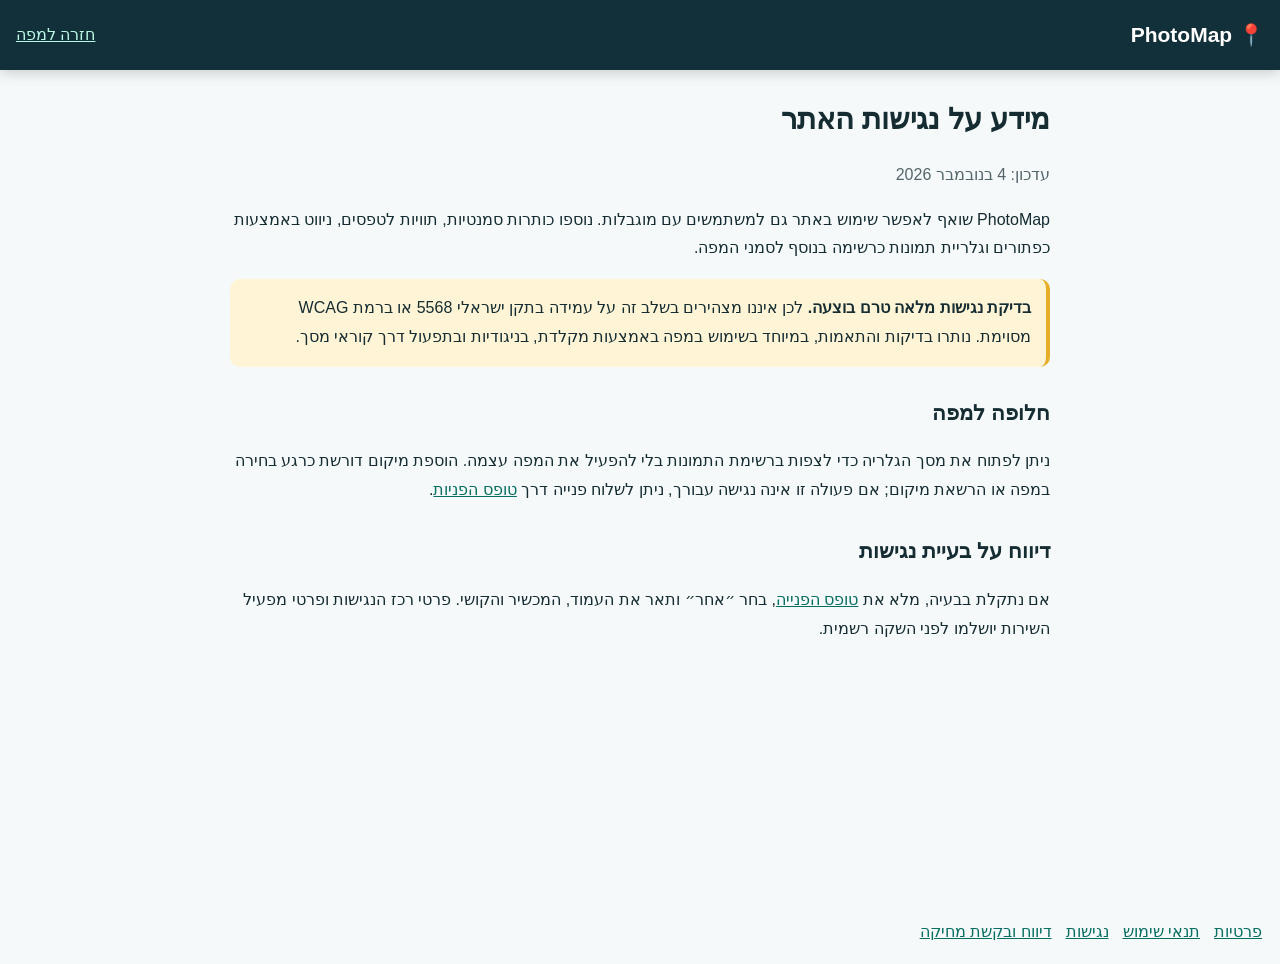
==== accessibility.html @ 1d32e996 "Add PhotoMap legal and user-reporting page: accessibility.html" ====
<!doctype html><html lang="he" dir="rtl"><head><meta charset="utf-8"><meta name="viewport" content="width=device-width,initial-scale=1"><meta name="theme-color" content="#12303a"><link rel="stylesheet" href="style.css?v=38"><link rel="stylesheet" href="legal.css?v=38"><title>נגישות | PhotoMap</title></head><body class="legal"><header><strong>📍 PhotoMap</strong><a href="./" aria-label="חזרה למפת התמונות">חזרה למפה</a></header><main><h1>מידע על נגישות האתר</h1><p class="subtle">עדכון: 4 בנובמבר 2026</p><p>PhotoMap שואף לאפשר שימוש באתר גם למשתמשים עם מוגבלות. נוספו כותרות סמנטיות, תוויות לטפסים, ניווט באמצעות כפתורים וגלריית תמונות כרשימה בנוסף לסמני המפה.</p><p class="legal-note"><strong>בדיקת נגישות מלאה טרם בוצעה.</strong> לכן איננו מצהירים בשלב זה על עמידה בתקן ישראלי 5568 או ברמת WCAG מסוימת. נותרו בדיקות והתאמות, במיוחד בשימוש במפה באמצעות מקלדת, בניגודיות ובתפעול דרך קוראי מסך.</p><h2>חלופה למפה</h2><p>ניתן לפתוח את מסך הגלריה כדי לצפות ברשימת התמונות בלי להפעיל את המפה עצמה. הוספת מיקום דורשת כרגע בחירה במפה או הרשאת מיקום; אם פעולה זו אינה נגישה עבורך, ניתן לשלוח פנייה דרך <a href="report.html">טופס הפניות</a>.</p><h2>דיווח על בעיית נגישות</h2><p>אם נתקלת בבעיה, מלא את <a href="report.html">טופס הפנייה</a>, בחר ״אחר״ ותאר את העמוד, המכשיר והקושי. פרטי רכז הנגישות ופרטי מפעיל השירות יושלמו לפני השקה רשמית.</p></main><footer><nav class="legalLinks" aria-label="קישורים משפטיים"><a href="privacy.html">פרטיות</a><a href="terms.html">תנאי שימוש</a><a href="accessibility.html">נגישות</a><a href="report.html">דיווח ובקשת מחיקה</a></nav></footer></body></html>
---- style.css ----
*{box-sizing:border-box}body{margin:0;font-family:Arial,sans-serif;background:#0e242b;color:#f5fcff}button,input{font:inherit}button{cursor:pointer;border:0;border-radius:12px;padding:12px;background:#2ad6a2;color:#09251e;font-weight:700}header{height:70px;position:relative;z-index:800;background:#102a33;display:flex;align-items:center;justify-content:space-between;padding:10px 16px;box-shadow:0 2px 14px #0003}header strong{font-size:21px}header small{display:block;color:#a4c1c7;font-size:12px;margin-top:4px}header button{background:#264650;color:#fff}main{position:relative;height:calc(100dvh - 144px)}#map{height:100%;width:100%;background:#cddcce}.leaflet-container{font-family:Arial,sans-serif}.bottomNav{height:74px;padding-bottom:env(safe-area-inset-bottom);background:#102a33;display:flex;gap:7px;align-items:center;justify-content:space-around;position:relative;z-index:800}.bottomNav button{flex:1;margin:0 4px;background:#25424c;color:#e4f4f5;font-size:14px;padding:13px 5px}.bottomNav button.selected{background:#2ad6a2;color:#09251e}.sheet{position:fixed;inset:70px 0 74px;z-index:850;background:#102b34;overflow:auto;padding:18px;box-shadow:0 -4px 18px #0006}.sheet[hidden],#mapNotice[hidden],#preview[hidden]{display:none}.sheetHead{display:flex;justify-content:space-between;align-items:center;margin-bottom:16px}.sheetHead h2{margin:0}.closeSheet{background:#294752;color:white}form{display:grid;gap:16px}form label{display:block;font-size:15px}form input[type=text],form input:not([type]){display:block;width:100%;margin-top:8px;border-radius:9px;border:1px solid #56727c;background:#0b1e25;color:white;padding:13px}.uploadArea{display:grid;place-items:center;min-height:115px;border:2px dashed #59a89b;border-radius:12px;background:#183941;gap:8px}.uploadArea input{max-width:90%;font-size:13px}#preview{width:100%;max-height:220px;object-fit:contain;border-radius:12px}.secondary{background:#294c55;color:#f1fffb}.check{display:flex;gap:9px;align-items:start}.check input{margin-top:4px}.notice{position:absolute;top:15px;right:12px;left:12px;z-index:700;background:#fff4dc;color:#583b00;padding:12px;border-radius:12px;box-shadow:0 2px 12px #0004}.counter{position:absolute;bottom:24px;right:12px;z-index:700;background:#fff;color:#17343a;border-radius:30px;padding:10px 15px;font-weight:700;box-shadow:0 2px 12px #0003}.gallery{display:grid;grid-template-columns:repeat(2,minmax(0,1fr));gap:12px}.tile{border:1px solid #47606a;border-radius:12px;overflow:hidden;background:#1b3a44;color:white;text-align:right;padding:0}.tile img{width:100%;aspect-ratio:1;object-fit:cover}.tile span{display:block;padding:9px;font-size:13px}dialog{border:0;border-radius:16px;background:#132f39;color:white;width:min(94vw,520px);max-height:85dvh;overflow:auto;padding:18px}dialog::backdrop{background:#000b}dialog img{width:100%;max-height:55vh;object-fit:contain}dialog h2{font-size:20px}#closePhoto{float:left;background:#31505a;color:white}.photoMarker{border:3px solid white;border-radius:12px;width:44px;height:44px;object-fit:cover;box-shadow:0 2px 9px #0008}#uploadStatus{min-height:22px;color:#b0f3dd}#positionText{color:#c4d6db;font-size:14px;margin:0}@media(min-width:750px){.sheet{right:auto;width:430px;left:0;inset-block:70px 74px}.gallery{grid-template-columns:repeat(2,1fr)}}
/* Interactive location picker and visible geolocation feedback. */
.positionActions{display:grid;grid-template-columns:1fr 1fr;gap:9px}
.positionActions button{min-width:0;padding:12px 8px;font-size:14px}
.pickerBanner{position:absolute;z-index:701;top:16px;left:12px;right:12px;display:flex;align-items:center;justify-content:space-between;gap:10px;padding:10px 12px;background:#fff;color:#133238;box-shadow:0 3px 20px #0005;border-radius:12px;font-weight:bold}
.pickerBanner[hidden]{display:none}
.pickerBanner button{background:#173d46;color:white;padding:9px 12px;flex-shrink:0}
#positionText{line-height:1.6}

/* Map fine-adjustment controls */
.pickerActions{display:flex;gap:7px;align-items:center;flex-shrink:0}
.pickerActions button:last-child{background:#2ad6a2;color:#06342a}
#pickerBanner span{line-height:1.5}
.leaflet-marker-draggable{cursor:grab}
.leaflet-marker-draggable:active{cursor:grabbing}
@media(max-width:570px){
 .pickerBanner{display:grid;grid-template-columns:1fr;gap:8px;top:10px}
 .pickerActions{justify-content:space-between}
 .pickerActions button{flex:1}
}
---- legal.css ----
body.legal{line-height:1.75;background:#f6f9f9;color:#142c32}body.legal header{background:#12303a;color:#fff;position:sticky;top:0;z-index:10}body.legal header a{color:#baf7e4}body.legal main{height:auto;min-height:calc(100vh - 70px);max-width:860px;margin:auto;padding:24px 20px 65px}body.legal h1{margin:0 0 16px;font-size:29px}body.legal h2{font-size:21px;margin:28px 0 8px}body.legal p,body.legal li{font-size:16px;line-height:1.8}body.legal a{color:#076e62}body.legal section{padding-bottom:10px}body.legal .legal-note{background:#fff4d5;border-right:4px solid #e7ae28;padding:15px;border-radius:10px}body.legal .legal-card{background:#fff;border:1px solid #d6e6e7;border-radius:16px;padding:18px;box-shadow:0 2px 12px #1c33330c}body.legal .legal-card label{font-weight:bold;display:block;margin:15px 0 7px}body.legal input:not([type=checkbox]),body.legal select,body.legal textarea{width:100%;border:1px solid #849b9f;padding:11px;border-radius:9px;color:#162e34;background:#fff;font:inherit}body.legal textarea{resize:vertical}body.legal form button{margin-top:14px}body.legal footer{padding:18px;text-align:center;color:#46626b}body.legal :focus-visible{outline:3px solid #2ca889;outline-offset:3px}body.legal .subtle{color:#53656b}body.legal #reportResult{font-weight:bold;white-space:pre-wrap}body.legal .legalLinks{display:flex;flex-wrap:wrap;gap:14px}body.legal .mandatory{color:#9f2020}
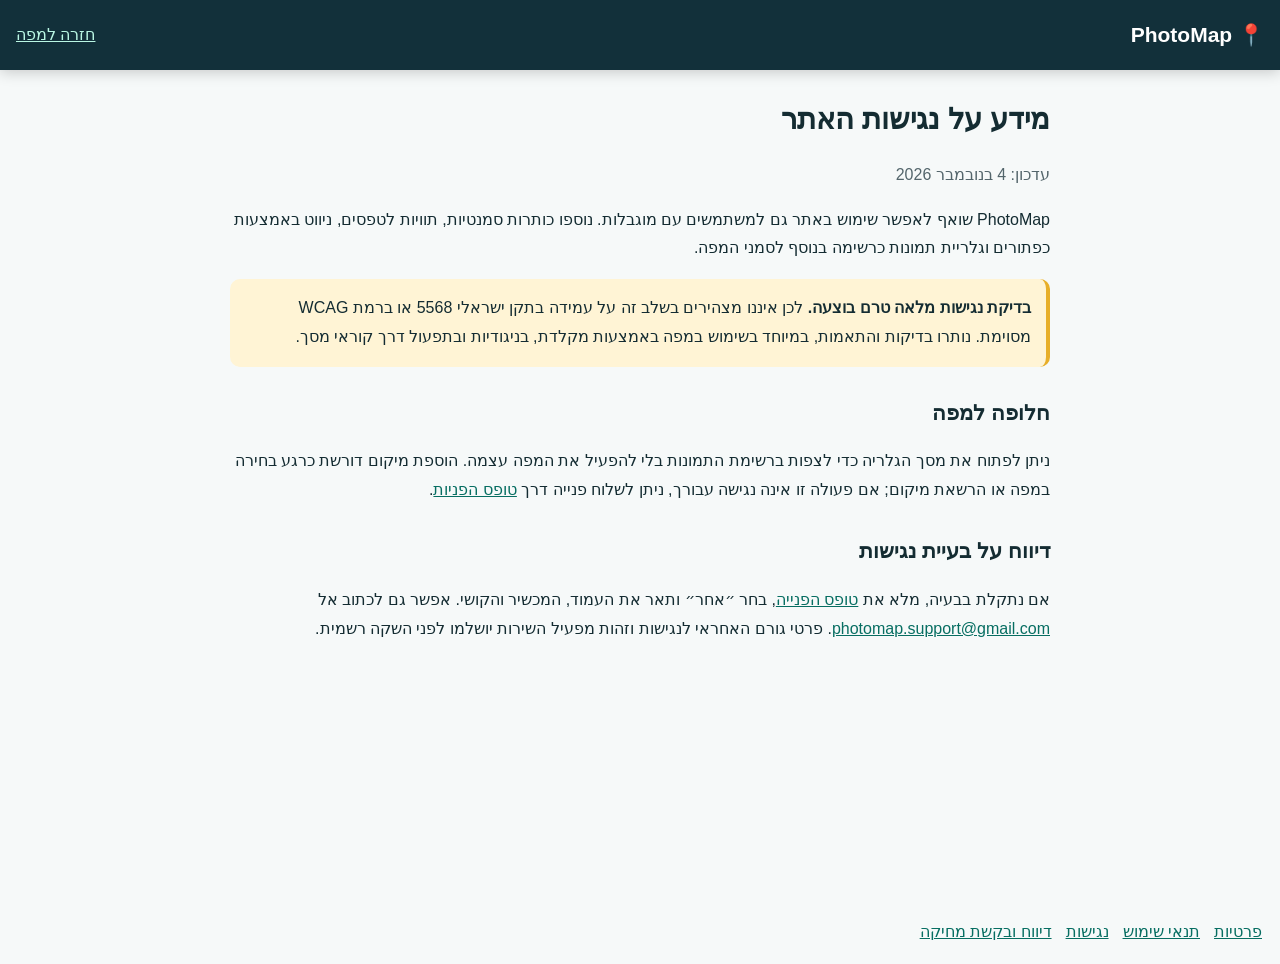
==== commit ec70531d: "Set PhotoMap support email across public contact and policies" ====
--- a/accessibility.html
+++ b/accessibility.html
@@ -1 +1 @@
-<!doctype html><html lang="he" dir="rtl"><head><meta charset="utf-8"><meta name="viewport" content="width=device-width,initial-scale=1"><meta name="theme-color" content="#12303a"><link rel="stylesheet" href="style.css?v=38"><link rel="stylesheet" href="legal.css?v=38"><title>נגישות | PhotoMap</title></head><body class="legal"><header><strong>📍 PhotoMap</strong><a href="./" aria-label="חזרה למפת התמונות">חזרה למפה</a></header><main><h1>מידע על נגישות האתר</h1><p class="subtle">עדכון: 4 בנובמבר 2026</p><p>PhotoMap שואף לאפשר שימוש באתר גם למשתמשים עם מוגבלות. נוספו כותרות סמנטיות, תוויות לטפסים, ניווט באמצעות כפתורים וגלריית תמונות כרשימה בנוסף לסמני המפה.</p><p class="legal-note"><strong>בדיקת נגישות מלאה טרם בוצעה.</strong> לכן איננו מצהירים בשלב זה על עמידה בתקן ישראלי 5568 או ברמת WCAG מסוימת. נותרו בדיקות והתאמות, במיוחד בשימוש במפה באמצעות מקלדת, בניגודיות ובתפעול דרך קוראי מסך.</p><h2>חלופה למפה</h2><p>ניתן לפתוח את מסך הגלריה כדי לצפות ברשימת התמונות בלי להפעיל את המפה עצמה. הוספת מיקום דורשת כרגע בחירה במפה או הרשאת מיקום; אם פעולה זו אינה נגישה עבורך, ניתן לשלוח פנייה דרך <a href="report.html">טופס הפניות</a>.</p><h2>דיווח על בעיית נגישות</h2><p>אם נתקלת בבעיה, מלא את <a href="report.html">טופס הפנייה</a>, בחר ״אחר״ ותאר את העמוד, המכשיר והקושי. פרטי רכז הנגישות ופרטי מפעיל השירות יושלמו לפני השקה רשמית.</p></main><footer><nav class="legalLinks" aria-label="קישורים משפטיים"><a href="privacy.html">פרטיות</a><a href="terms.html">תנאי שימוש</a><a href="accessibility.html">נגישות</a><a href="report.html">דיווח ובקשת מחיקה</a></nav></footer></body></html>+<!doctype html><html lang="he" dir="rtl"><head><meta charset="utf-8"><meta name="viewport" content="width=device-width,initial-scale=1"><meta name="theme-color" content="#12303a"><link rel="stylesheet" href="style.css?v=38"><link rel="stylesheet" href="legal.css?v=38"><title>נגישות | PhotoMap</title></head><body class="legal"><header><strong>📍 PhotoMap</strong><a href="./" aria-label="חזרה למפת התמונות">חזרה למפה</a></header><main><h1>מידע על נגישות האתר</h1><p class="subtle">עדכון: 4 בנובמבר 2026</p><p>PhotoMap שואף לאפשר שימוש באתר גם למשתמשים עם מוגבלות. נוספו כותרות סמנטיות, תוויות לטפסים, ניווט באמצעות כפתורים וגלריית תמונות כרשימה בנוסף לסמני המפה.</p><p class="legal-note"><strong>בדיקת נגישות מלאה טרם בוצעה.</strong> לכן איננו מצהירים בשלב זה על עמידה בתקן ישראלי 5568 או ברמת WCAG מסוימת. נותרו בדיקות והתאמות, במיוחד בשימוש במפה באמצעות מקלדת, בניגודיות ובתפעול דרך קוראי מסך.</p><h2>חלופה למפה</h2><p>ניתן לפתוח את מסך הגלריה כדי לצפות ברשימת התמונות בלי להפעיל את המפה עצמה. הוספת מיקום דורשת כרגע בחירה במפה או הרשאת מיקום; אם פעולה זו אינה נגישה עבורך, ניתן לשלוח פנייה דרך <a href="report.html">טופס הפניות</a>.</p><h2>דיווח על בעיית נגישות</h2><p>אם נתקלת בבעיה, מלא את <a href="report.html">טופס הפנייה</a>, בחר ״אחר״ ותאר את העמוד, המכשיר והקושי. אפשר גם לכתוב אל <a href="mailto:photomap.support@gmail.com">photomap.support@gmail.com</a>. פרטי גורם האחראי לנגישות וזהות מפעיל השירות יושלמו לפני השקה רשמית.</p></main><footer><nav class="legalLinks" aria-label="קישורים משפטיים"><a href="privacy.html">פרטיות</a><a href="terms.html">תנאי שימוש</a><a href="accessibility.html">נגישות</a><a href="report.html">דיווח ובקשת מחיקה</a></nav></footer></body></html>
--- a/style.css
+++ b/style.css
@@ -18,3 +18,18 @@
  .pickerActions{justify-content:space-between}
  .pickerActions button{flex:1}
 }
+
+/* Public policy navigation and informed upload consent */
+.legalMenu{position:relative;z-index:1001;max-width:165px}
+.legalMenu summary{list-style:none;cursor:pointer;background:#264650;color:#fff;padding:10px 12px;border-radius:11px;font-weight:bold;font-size:13px}
+.legalMenu summary::-webkit-details-marker{display:none}
+.legalMenu summary:focus-visible,.bottomNav button:focus-visible,.positionActions button:focus-visible{outline:3px solid #30e0af;outline-offset:2px}
+.legalMenu nav{position:absolute;top:calc(100% + 7px);right:0;min-width:155px;display:grid;background:#fff;border-radius:12px;padding:8px;box-shadow:0 8px 25px #0006}
+.legalMenu nav a{display:block;padding:9px;color:#153640;text-decoration:none;font-weight:600;font-size:14px}
+.legalMenu nav a:hover,.legalMenu nav a:focus{background:#d9f6ed;border-radius:7px}
+.positionPreview{background:#22444d;border-radius:9px;padding:11px;line-height:1.7;margin:0;color:#e4fffa;font-size:14px}
+#uploadForm .check{display:flex;align-items:flex-start;gap:10px;line-height:1.65}
+#uploadForm .check input{flex:0 0 auto;margin-top:6px}
+#uploadForm .check a{color:#a2ffe3}
+.reportLink{display:block;text-align:center;text-decoration:none;margin-top:10px;padding:12px;border-radius:10px;font-weight:bold}
+@media(max-width:440px){header strong{font-size:17px}.legalMenu summary{font-size:12px;padding:8px 6px}.legalMenu nav{right:-20px}header{padding:8px}header button{padding:9px 7px}}
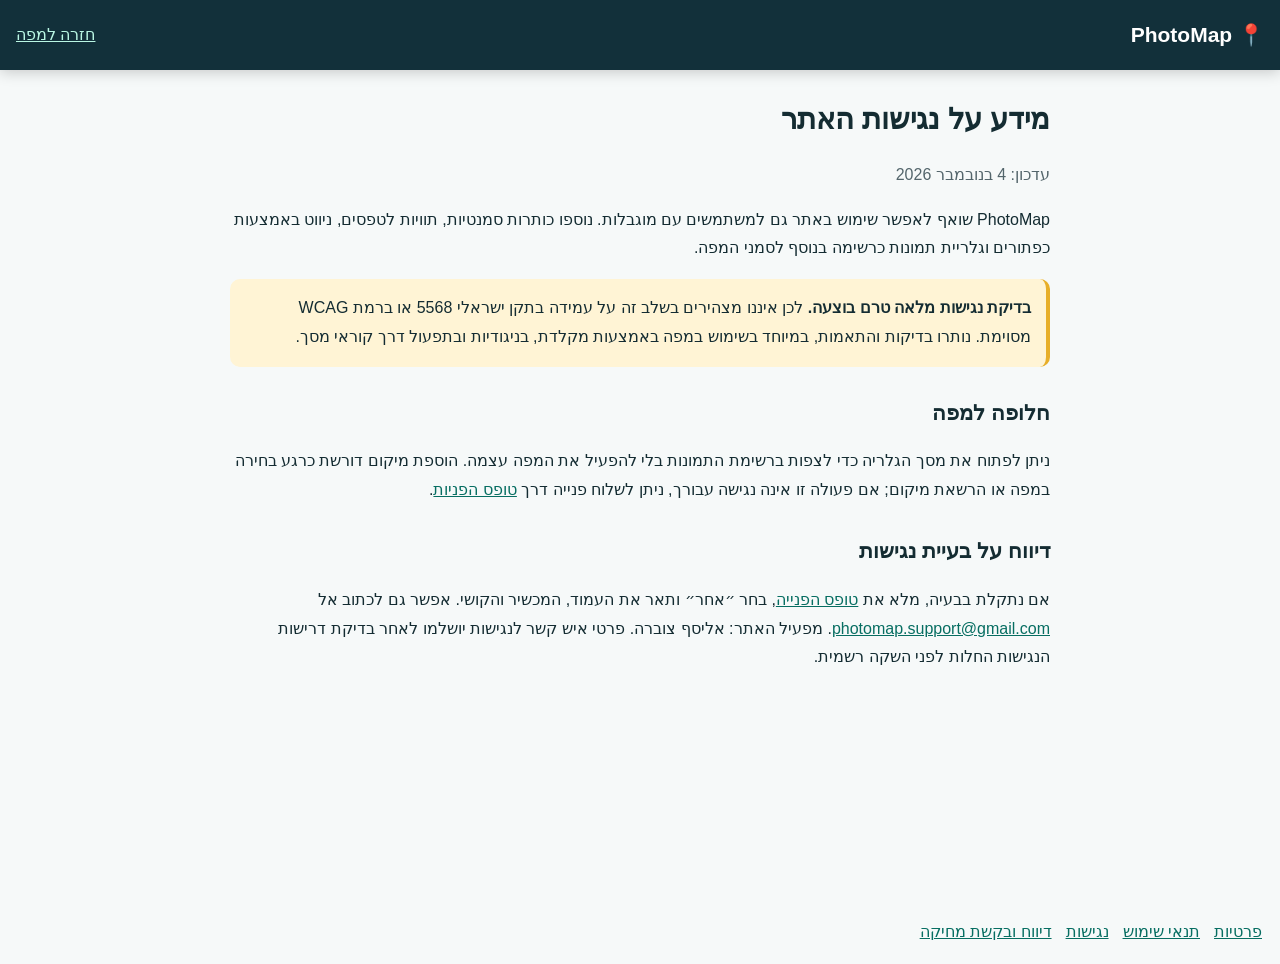
==== commit 9ca37f6c: "Identify PhotoMap operator and Israel target audience in legal pages" ====
--- a/accessibility.html
+++ b/accessibility.html
@@ -1 +1 @@
-<!doctype html><html lang="he" dir="rtl"><head><meta charset="utf-8"><meta name="viewport" content="width=device-width,initial-scale=1"><meta name="theme-color" content="#12303a"><link rel="stylesheet" href="style.css?v=38"><link rel="stylesheet" href="legal.css?v=38"><title>נגישות | PhotoMap</title></head><body class="legal"><header><strong>📍 PhotoMap</strong><a href="./" aria-label="חזרה למפת התמונות">חזרה למפה</a></header><main><h1>מידע על נגישות האתר</h1><p class="subtle">עדכון: 4 בנובמבר 2026</p><p>PhotoMap שואף לאפשר שימוש באתר גם למשתמשים עם מוגבלות. נוספו כותרות סמנטיות, תוויות לטפסים, ניווט באמצעות כפתורים וגלריית תמונות כרשימה בנוסף לסמני המפה.</p><p class="legal-note"><strong>בדיקת נגישות מלאה טרם בוצעה.</strong> לכן איננו מצהירים בשלב זה על עמידה בתקן ישראלי 5568 או ברמת WCAG מסוימת. נותרו בדיקות והתאמות, במיוחד בשימוש במפה באמצעות מקלדת, בניגודיות ובתפעול דרך קוראי מסך.</p><h2>חלופה למפה</h2><p>ניתן לפתוח את מסך הגלריה כדי לצפות ברשימת התמונות בלי להפעיל את המפה עצמה. הוספת מיקום דורשת כרגע בחירה במפה או הרשאת מיקום; אם פעולה זו אינה נגישה עבורך, ניתן לשלוח פנייה דרך <a href="report.html">טופס הפניות</a>.</p><h2>דיווח על בעיית נגישות</h2><p>אם נתקלת בבעיה, מלא את <a href="report.html">טופס הפנייה</a>, בחר ״אחר״ ותאר את העמוד, המכשיר והקושי. אפשר גם לכתוב אל <a href="mailto:photomap.support@gmail.com">photomap.support@gmail.com</a>. פרטי גורם האחראי לנגישות וזהות מפעיל השירות יושלמו לפני השקה רשמית.</p></main><footer><nav class="legalLinks" aria-label="קישורים משפטיים"><a href="privacy.html">פרטיות</a><a href="terms.html">תנאי שימוש</a><a href="accessibility.html">נגישות</a><a href="report.html">דיווח ובקשת מחיקה</a></nav></footer></body></html>+<!doctype html><html lang="he" dir="rtl"><head><meta charset="utf-8"><meta name="viewport" content="width=device-width,initial-scale=1"><meta name="theme-color" content="#12303a"><link rel="stylesheet" href="style.css?v=38"><link rel="stylesheet" href="legal.css?v=38"><title>נגישות | PhotoMap</title></head><body class="legal"><header><strong>📍 PhotoMap</strong><a href="./" aria-label="חזרה למפת התמונות">חזרה למפה</a></header><main><h1>מידע על נגישות האתר</h1><p class="subtle">עדכון: 4 בנובמבר 2026</p><p>PhotoMap שואף לאפשר שימוש באתר גם למשתמשים עם מוגבלות. נוספו כותרות סמנטיות, תוויות לטפסים, ניווט באמצעות כפתורים וגלריית תמונות כרשימה בנוסף לסמני המפה.</p><p class="legal-note"><strong>בדיקת נגישות מלאה טרם בוצעה.</strong> לכן איננו מצהירים בשלב זה על עמידה בתקן ישראלי 5568 או ברמת WCAG מסוימת. נותרו בדיקות והתאמות, במיוחד בשימוש במפה באמצעות מקלדת, בניגודיות ובתפעול דרך קוראי מסך.</p><h2>חלופה למפה</h2><p>ניתן לפתוח את מסך הגלריה כדי לצפות ברשימת התמונות בלי להפעיל את המפה עצמה. הוספת מיקום דורשת כרגע בחירה במפה או הרשאת מיקום; אם פעולה זו אינה נגישה עבורך, ניתן לשלוח פנייה דרך <a href="report.html">טופס הפניות</a>.</p><h2>דיווח על בעיית נגישות</h2><p>אם נתקלת בבעיה, מלא את <a href="report.html">טופס הפנייה</a>, בחר ״אחר״ ותאר את העמוד, המכשיר והקושי. אפשר גם לכתוב אל <a href="mailto:photomap.support@gmail.com">photomap.support@gmail.com</a>. מפעיל האתר: אליסף צוברה. פרטי איש קשר לנגישות יושלמו לאחר בדיקת דרישות הנגישות החלות לפני השקה רשמית.</p></main><footer><nav class="legalLinks" aria-label="קישורים משפטיים"><a href="privacy.html">פרטיות</a><a href="terms.html">תנאי שימוש</a><a href="accessibility.html">נגישות</a><a href="report.html">דיווח ובקשת מחיקה</a></nav></footer></body></html>
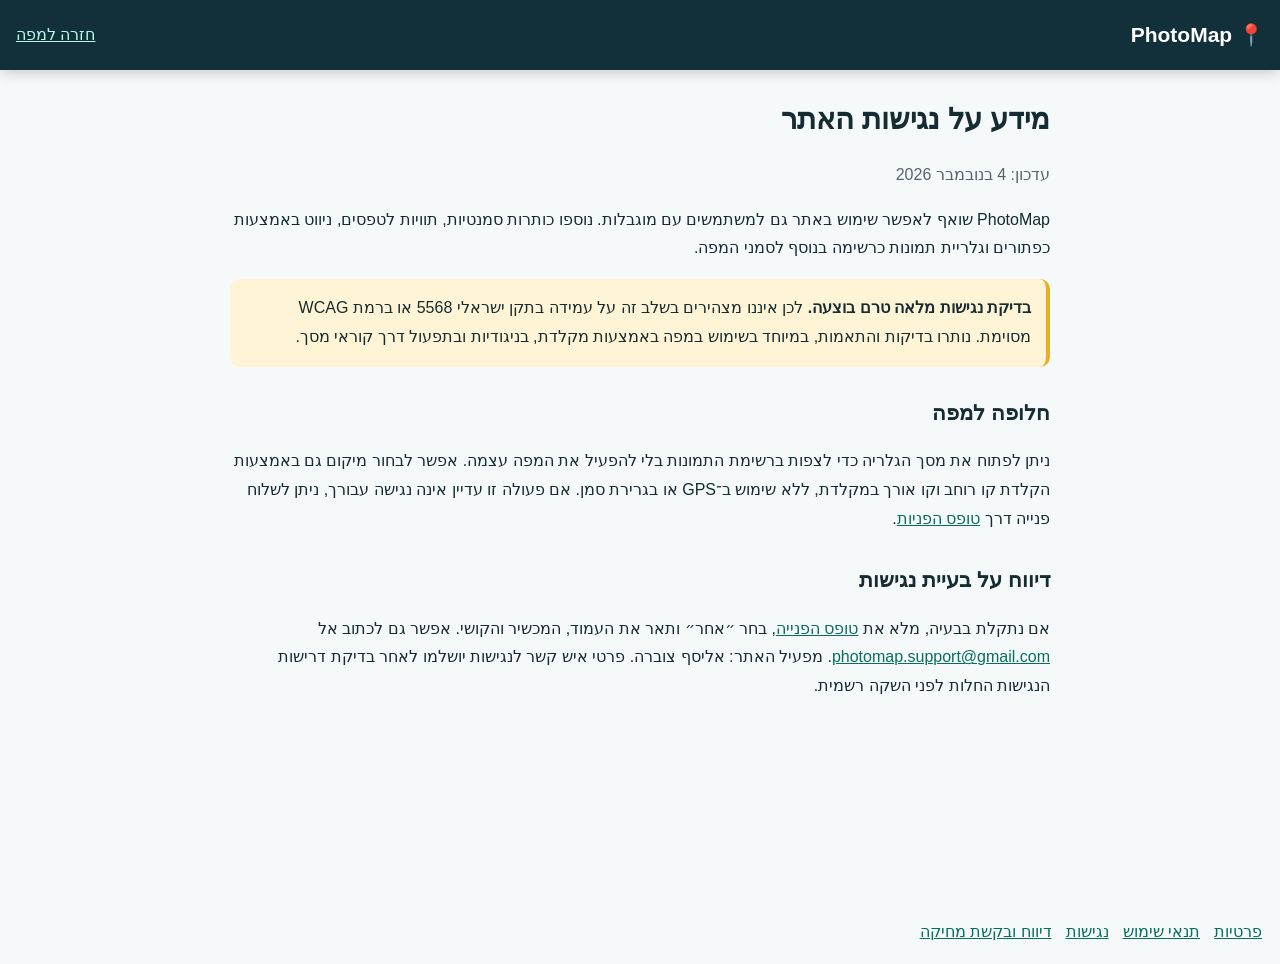
==== commit 982dcce5: "Document keyboard-based location entry and remaining accessibility limits" ====
--- a/accessibility.html
+++ b/accessibility.html
@@ -1 +1 @@
-<!doctype html><html lang="he" dir="rtl"><head><meta charset="utf-8"><meta name="viewport" content="width=device-width,initial-scale=1"><meta name="theme-color" content="#12303a"><link rel="stylesheet" href="style.css?v=38"><link rel="stylesheet" href="legal.css?v=38"><title>נגישות | PhotoMap</title></head><body class="legal"><header><strong>📍 PhotoMap</strong><a href="./" aria-label="חזרה למפת התמונות">חזרה למפה</a></header><main><h1>מידע על נגישות האתר</h1><p class="subtle">עדכון: 4 בנובמבר 2026</p><p>PhotoMap שואף לאפשר שימוש באתר גם למשתמשים עם מוגבלות. נוספו כותרות סמנטיות, תוויות לטפסים, ניווט באמצעות כפתורים וגלריית תמונות כרשימה בנוסף לסמני המפה.</p><p class="legal-note"><strong>בדיקת נגישות מלאה טרם בוצעה.</strong> לכן איננו מצהירים בשלב זה על עמידה בתקן ישראלי 5568 או ברמת WCAG מסוימת. נותרו בדיקות והתאמות, במיוחד בשימוש במפה באמצעות מקלדת, בניגודיות ובתפעול דרך קוראי מסך.</p><h2>חלופה למפה</h2><p>ניתן לפתוח את מסך הגלריה כדי לצפות ברשימת התמונות בלי להפעיל את המפה עצמה. הוספת מיקום דורשת כרגע בחירה במפה או הרשאת מיקום; אם פעולה זו אינה נגישה עבורך, ניתן לשלוח פנייה דרך <a href="report.html">טופס הפניות</a>.</p><h2>דיווח על בעיית נגישות</h2><p>אם נתקלת בבעיה, מלא את <a href="report.html">טופס הפנייה</a>, בחר ״אחר״ ותאר את העמוד, המכשיר והקושי. אפשר גם לכתוב אל <a href="mailto:photomap.support@gmail.com">photomap.support@gmail.com</a>. מפעיל האתר: אליסף צוברה. פרטי איש קשר לנגישות יושלמו לאחר בדיקת דרישות הנגישות החלות לפני השקה רשמית.</p></main><footer><nav class="legalLinks" aria-label="קישורים משפטיים"><a href="privacy.html">פרטיות</a><a href="terms.html">תנאי שימוש</a><a href="accessibility.html">נגישות</a><a href="report.html">דיווח ובקשת מחיקה</a></nav></footer></body></html>+<!doctype html><html lang="he" dir="rtl"><head><meta charset="utf-8"><meta name="viewport" content="width=device-width,initial-scale=1"><meta name="theme-color" content="#12303a"><link rel="stylesheet" href="style.css?v=38"><link rel="stylesheet" href="legal.css?v=38"><title>נגישות | PhotoMap</title></head><body class="legal"><header><strong>📍 PhotoMap</strong><a href="./" aria-label="חזרה למפת התמונות">חזרה למפה</a></header><main><h1>מידע על נגישות האתר</h1><p class="subtle">עדכון: 4 בנובמבר 2026</p><p>PhotoMap שואף לאפשר שימוש באתר גם למשתמשים עם מוגבלות. נוספו כותרות סמנטיות, תוויות לטפסים, ניווט באמצעות כפתורים וגלריית תמונות כרשימה בנוסף לסמני המפה.</p><p class="legal-note"><strong>בדיקת נגישות מלאה טרם בוצעה.</strong> לכן איננו מצהירים בשלב זה על עמידה בתקן ישראלי 5568 או ברמת WCAG מסוימת. נותרו בדיקות והתאמות, במיוחד בשימוש במפה באמצעות מקלדת, בניגודיות ובתפעול דרך קוראי מסך.</p><h2>חלופה למפה</h2><p>ניתן לפתוח את מסך הגלריה כדי לצפות ברשימת התמונות בלי להפעיל את המפה עצמה. אפשר לבחור מיקום גם באמצעות הקלדת קו רוחב וקו אורך במקלדת, ללא שימוש ב־GPS או בגרירת סמן. אם פעולה זו עדיין אינה נגישה עבורך, ניתן לשלוח פנייה דרך <a href="report.html">טופס הפניות</a>.</p><h2>דיווח על בעיית נגישות</h2><p>אם נתקלת בבעיה, מלא את <a href="report.html">טופס הפנייה</a>, בחר ״אחר״ ותאר את העמוד, המכשיר והקושי. אפשר גם לכתוב אל <a href="mailto:photomap.support@gmail.com">photomap.support@gmail.com</a>. מפעיל האתר: אליסף צוברה. פרטי איש קשר לנגישות יושלמו לאחר בדיקת דרישות הנגישות החלות לפני השקה רשמית.</p></main><footer><nav class="legalLinks" aria-label="קישורים משפטיים"><a href="privacy.html">פרטיות</a><a href="terms.html">תנאי שימוש</a><a href="accessibility.html">נגישות</a><a href="report.html">דיווח ובקשת מחיקה</a></nav></footer></body></html>
--- a/style.css
+++ b/style.css
@@ -33,3 +33,22 @@
 #uploadForm .check a{color:#a2ffe3}
 .reportLink{display:block;text-align:center;text-decoration:none;margin-top:10px;padding:12px;border-radius:10px;font-weight:bold}
 @media(max-width:440px){header strong{font-size:17px}.legalMenu summary{font-size:12px;padding:8px 6px}.legalMenu nav{right:-20px}header{padding:8px}header button{padding:9px 7px}}
+
+/* Accessibility improvements: keyboard skip, coordinate entry, focus */
+.srOnly{position:absolute!important;width:1px;height:1px;padding:0;margin:-1px;overflow:hidden;clip:rect(0,0,0,0);white-space:nowrap;border:0}
+.skipLink{position:absolute;top:-90px;right:15px;z-index:2000;color:#09251e;background:#f7ffee;padding:12px 16px;border:3px solid #0b6757;border-radius:10px;font-size:16px;font-weight:700}
+.skipLink:focus{top:8px}
+button:focus-visible,a:focus-visible,input:focus-visible,select:focus-visible,textarea:focus-visible,summary:focus-visible{outline:3px solid #ffe680;outline-offset:3px}
+.coordinateEntry{border:1px solid #6d959d;border-radius:12px;padding:12px;margin:0;min-width:0}
+.coordinateEntry legend{font-weight:700;padding:0 5px}
+.coordinateHelp{font-size:14px;line-height:1.65;margin:3px 0 10px;color:#e6f9f7}
+.coordinateFields{display:grid;grid-template-columns:1fr 1fr;gap:10px;min-width:0}
+.coordinateFields label{min-width:0;display:block}
+.coordinateFields input{width:100%;margin-top:6px;padding:12px 7px;border:1px solid #8db9b3;border-radius:8px;background:#09262c;color:#fff;font:inherit;font-variant-numeric:tabular-nums;direction:ltr;text-align:left}
+.coordinateEntry button{margin-top:10px}
+#coordinatesMessage{font-size:14px;line-height:1.65;margin:6px 0 0;color:#ffe5a0}
+#gallery:empty:before{content:"אין כרגע תמונות להצגה."}
+#galleryHeading:focus,#uploadHeading:focus{outline:none}
+@media(max-width:370px){.coordinateFields{grid-template-columns:1fr}}
+@media(prefers-reduced-motion:reduce){*,*::before,*::after{scroll-behavior:auto!important;animation-duration:.01ms!important;transition-duration:.01ms!important}}
+@media(forced-colors:active){button,input,select,textarea{border:1px solid ButtonText}}
